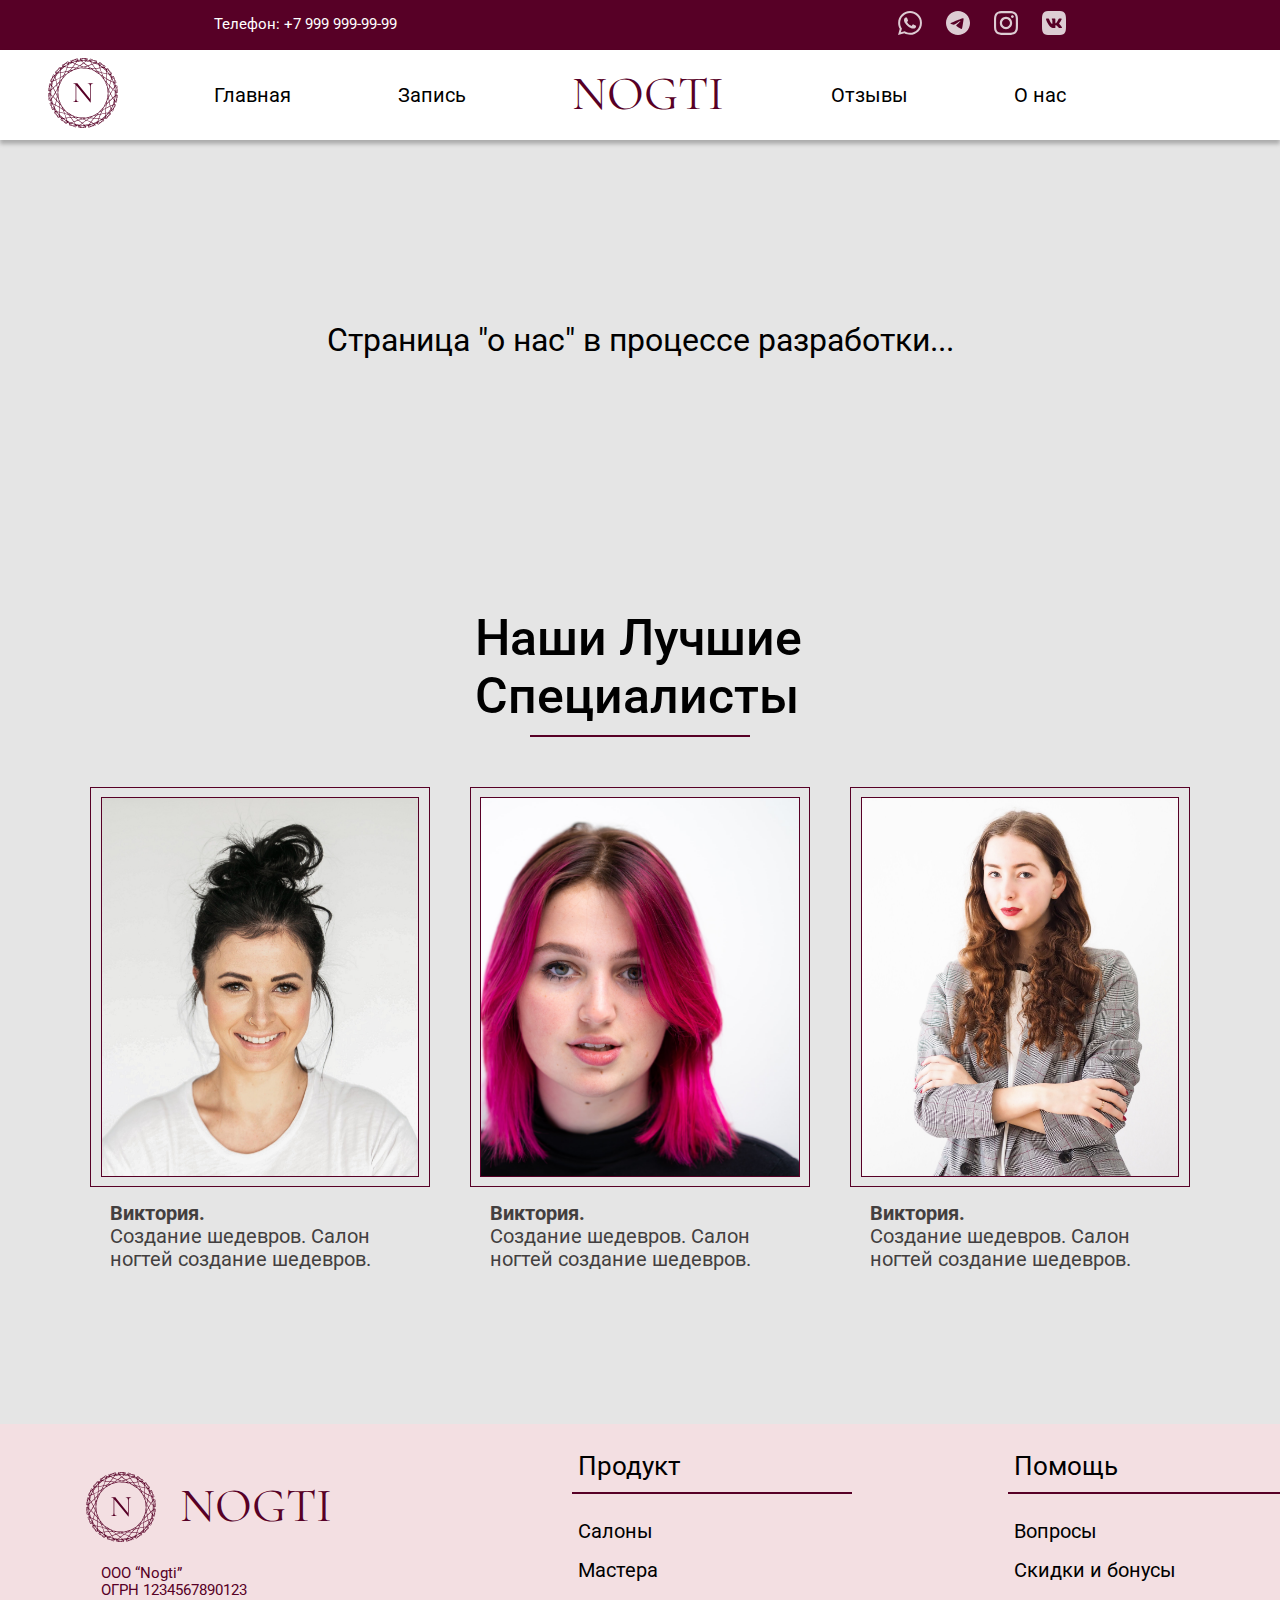
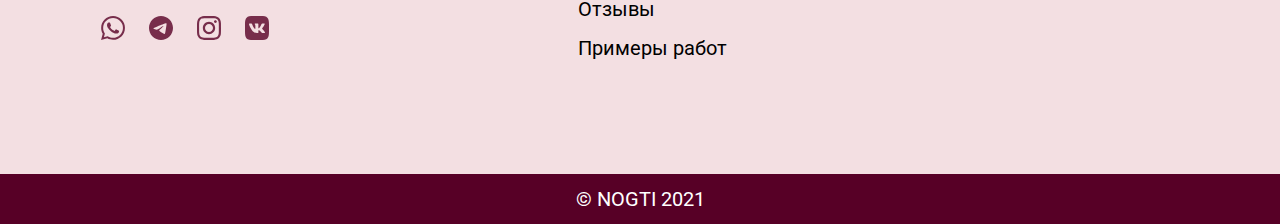
==== about.html @ 63c52788 "Добавлена страница "о нас" Изменен фон главной страницы Перенесен блок со специалистами с главной ст" ====
<!DOCTYPE html>
<html lang="ru">
  <head>
    <meta charset="UTF-8" />
    <meta http-equiv="X-UA-Compartible" content="IE=edge" />
    <meta name="viewport" content="width=device-width, initial-scale=1.0" />
    <title>Fingernails saloon</title>
    <link rel="preconnect" href="https://fonts.googleapis.com" />
    <link rel="preconnect" href="https://fonts.gstatic.com" crossorigin />
    <link
      href="https://fonts.googleapis.com/css2?family=Cormorant+SC&family=Roboto:wght@400;500;700&display=swap"
      rel="stylesheet"
    />
    <link rel="stylesheet" href="css/normalize.css" />
    <link rel="stylesheet" href="css/style.css" />
  </head>
  <body>
    <header class="header container">
      <div class="header-contacts">
        <span class="phone-number">Телефон: +7 999 999-99-99</span>
        <nav class="header-social-links">
          <a href="#" class="header-social-link link">
            <img
              src="img/social-links/light-icons/whatsapp.svg"
              alt="What's App"
              class="social-link-icon"
            />
          </a>
          <a href="#" class="header-social-link link">
            <img
              src="img/social-links/light-icons/telegram.svg"
              alt="Telegram"
              class="social-link-icon"
            />
          </a>
          <a href="#" class="header-social-link link">
            <img
              src="img/social-links/light-icons/instagram.svg"
              alt="Instagram"
              class="social-link-icon"
            />
          </a>
          <a href="#" class="header-social-link link">
            <img
              src="img/social-links/light-icons/vkontakte.svg"
              alt="Vkontakte"
              class="social-link-icon"
            />
          </a>
        </nav>
      </div>
      <!-- /.header-contacts -->
      <div class="header-menu">
        <a href="/" class="logo">
          <img src="img/logo/logo.svg" alt="Logo" class="logo-icon" />
        </a>
        <nav class="header-links">
          <a href="/" class="link header-link">Главная</a>
          <a href="/appointment.html" class="link header-link">Запись</a>
          <a href="/" class="link header-main-link company-logotip">NOGTI</a>
          <a href="/reviews.html" class="link header-link">Отзывы</a>
          <a href="/about.html" class="link header-link">О нас</a>
        </nav>
      </div>
      <!-- /.header-menu -->
    </header>
    <main class="main container">

      <div style="height: 400px; display: flex; align-items: center;">
        <span style="margin: auto; font-family: Roboto; font-size: 32px;">Страница "о нас" в процессе разработки...</span>
      </div>

      <div class="title-specialists">
        <h3 class="title-specialists-caption">Наши Лучшие Специалисты</h3>
        <div class="title-specialists-delim"></div>
        <div class="specialist-cards-wrapper">
          <div class="specialist-cards">
            <section class="specialist-card">
              <div class="card-image-border">
                <img
                  src="img/specialists/specialist1.jpg"
                  alt="specialist photo"
                  class="card-image"
                />
              </div>
              <p class="card-caption">Виктория.</p>
              <p class="card-description">
                Создание шедевров. Салон ногтей создание шедевров.
              </p>
            </section>
            <section class="specialist-card">
              <div class="card-image-border">
                <img
                  src="img/specialists/specialist2.jpg"
                  alt="specialist photo"
                  class="card-image"
                />
              </div>
              <p class="card-caption">Виктория.</p>
              <p class="card-description">
                Создание шедевров. Салон ногтей создание шедевров.
              </p>
            </section>
            <section class="specialist-card">
              <div class="card-image-border">
                <img
                  src="img/specialists/specialist3.jpg"
                  alt="specialist photo"
                  class="card-image"
                />
              </div>
              <p class="card-caption">Виктория.</p>
              <p class="card-description">
                Создание шедевров. Салон ногтей создание шедевров.
              </p>
            </section>
          </div>
        </div>
      </div>
      <!-- /.title-specialists -->
      
    </main>
    <footer class="container">
      <div class="footer-main">
        <div class="about-company">
          <div class="logos">
            <img src="img/logo/logo.svg" alt="Logo" class="logo-icon" />
            <span class="footer-company-logotip company-logotip">NOGTI</a>
          </div>
          <div class="company-info">
            <span class="company-name">ООО “Nogti”</span>
            <span class="registration-number">ОГРН 1234567890123</span>
          </div>
          <nav class="footer-social-links">
            <a href="#" class="footer-social-link link">
              <img
                src="img/social-links/dark-icons/whatsapp.svg"
                alt="What's App"
                class="social-link-icon"
              />
            </a>
            <a href="#" class="footer-social-link link">
              <img
                src="img/social-links/dark-icons/telegram.svg"
                alt="Telegram"
                class="social-link-icon"
              />
            </a>
            <a href="#" class="footer-social-link link">
              <img
                src="img/social-links/dark-icons/instagram.svg"
                alt="Instagram"
                class="social-link-icon"
              />
            </a>
            <a href="#" class="footer-social-link link">
              <img
                src="img/social-links/dark-icons/vkontakte.svg"
                alt="Vkontakte"
                class="social-link-icon"
              />
            </a>
          </nav>
        </div>
        <div class="footer-nav-wrapper">
          <div class="footer-nav-block">
            <span class="footer-nav-title">Продукт</span>
            <div class="footer-nav-delim"></div>
            <nav class="footer-nav-links">
              <a href="#" class="footer-nav-link link">Салоны</a>
              <a href="#" class="footer-nav-link link">Мастера</a>
              <a href="/reviews.html" class="footer-nav-link link">Отзывы</a>
              <a href="#" class="footer-nav-link link">Примеры работ</a>
            </nav>
          </div>
          <div class="footer-nav-block">
            <span class="footer-nav-title">Помощь</span>
            <div class="footer-nav-delim"></div>
            <nav class="footer-nav-links">
              <a href="#" class="footer-nav-link link">Вопросы</a>
              <a href="#" class="footer-nav-link link">Скидки и бонусы</a>
            </nav>
          </div>
        </div>
        <!-- /.footer-nav-wrapper -->
      </div>
      <!-- /.footer-main -->
      <div class="footer-licence">
        <span class="footer-licence-text">© NOGTI 2021</span>
      </div>
    </footer>
    <!-- /.footer -->
  </body>
</html>
---- css/style.css ----
* {
  box-sizing: border-box;
}
body {
  background-color: #e5e5e5;
}
.container {
  max-width: 1440px;
  margin: auto;
}

.header-contacts {
  height: 50px;
  background-color: #570026;
  padding-left: 214px;
  padding-right: 214px;
  display: flex;
  align-items: center;
  justify-content: space-between;
}
.phone-number {
  font-family: Roboto;
  font-style: normal;
  font-weight: normal;
  font-size: 15px;
  color: #ffffff;
}
.header-social-links {
  margin-right: -20px;
}
.header-social-link {
  margin-right: 20px;
}

.header-menu {
  height: 90px;
  background-color: #ffffff;
  display: flex;
  align-items: center;
  box-shadow: 0px 4px 4px rgba(0, 0, 0, 0.25);
  position: relative;
  z-index: 3;
}
.logo {
  position: absolute;
  left: 48px;
}
.header-links {
  position: absolute;
  right: 214px;
  left: 214px;
  display: flex;
  align-items: center;
  justify-content: space-between;
}
.link {
  text-decoration: none;
}
.header-link {
  font-family: Roboto;
  font-style: normal;
  font-weight: normal;
  font-size: 20px;
  color: #000000;
}
.header-main-link {
  font-family: Cormorant SC;
  font-style: normal;
  font-weight: normal;
  font-size: 48px;
  color: #570026;
}

.title-info {
  max-width: 540px;
}
.title-caption {
  margin-top: 0;
  margin-bottom: 7px;
  font-family: Roboto;
  font-style: normal;
  font-weight: 500;
  font-size: 50px;
  color: #000000;
}
.title-description {
  margin-top: 12px;
  margin-bottom: 0;
  font-family: Roboto;
  font-style: normal;
  font-weight: normal;
  font-size: 20px;
  color: #433f3f;
}
.title-subdescription {
  margin-top: 0;
  margin-bottom: 0;
  font-family: Roboto;
  font-style: normal;
  font-weight: normal;
  font-size: 20px;
  color: #433f3f;
}
.title-delim {
  width: 150px;
  height: 2px;
  background: #570026;
}
.title1th {
  height: 884px;
  background: url(../img/titles/title1th.jpg);
  background-repeat: no-repeat;
  background-size: cover;
  position: relative;
}
.title1th-section-left {
  height: 69px;
  position: absolute;
  left: 107px;
  bottom: 87px;
}
.title1th-section-right {
  height: 208px;
  position: absolute;
  right: 86px;
  top: 112px;
}
.title2th {
  height: 442px;
  background: #ffffff;
  display: flex;
  align-items: center;
}
.title2th-image {
  margin-left: 281px;
  margin-right: auto;
  box-shadow: -20px 20px 0px #570026;
}
.title2th-section-info {
  margin-left: auto;
  margin-right: 150px;
}
.title3th {
  height: 442px;
  display: flex;
  align-items: center;
  background: #f3dfe2;
}
.title3th-section-left {
  width: 720px;
  height: 100%;
  background: url(../img/titles/title3th-image.jpg);
  background-repeat: no-repeat;
  background-size: cover;
}
.title3th-section-right {
  width: 720px;
  position: relative;
}
.title3th-services {
  display: flex;
  flex-wrap: wrap;
}
.title3th-service {
  width: 360px;
  height: 221px;
  text-align: center;
}
.title3th-service-description {
  margin-top: 5px;
  margin-bottom: 0;
  font-family: Roboto;
  font-style: normal;
  font-weight: bold;
  font-size: 20px;
  line-height: 23px;
  color: #433f3f;
}
.title3th-service-image {
  width: 129px;
  margin-top: 32px;
}
.title3th-delim-vertical {
  position: absolute;
  width: 2px;
  height: 100%;
  top: 0;
  left: calc(50% - 1px);
  background: #570026;
}
.title3th-delim-horizontal {
  position: absolute;
  width: 100%;
  height: 2px;
  top: calc(50% - 1px);
  left: 0;
  background: #570026;
}
.title4th {
  height: 884px;
  background: url(../img/titles/title4th.jpg);
  background-repeat: no-repeat;
  background-size: cover;
  display: flex;
  align-items: center;
}
.title4th-section-info {
  margin-left: 209px;
}

.title-specialists {
  padding-top: 70px;
  height: 884px;
  background: #e5e5e5;
}
.title-specialists-caption {
  margin-left: auto;
  margin-right: auto;
  margin-top: 0;
  margin-bottom: 0;
  width: 330px;
  font-family: Roboto;
  font-style: normal;
  font-weight: 500;
  font-size: 50px;
  color: #000000;
}
.title-specialists-delim {
  margin-left: auto;
  margin-right: auto;
  margin-top: 10px;
  margin-bottom: 0;
  width: 220px;
  height: 2px;
  background: #570026;
}
.specialist-cards-wrapper {
  margin-left: 0;
  margin-top: 50px;
  display: flex;
  justify-content: center;
}
.specialist-cards {
  margin-left: -40px;
  display: flex;
}
.specialist-card {
  margin-left: 40px;
  width: 340px;
  height: 480px;
}
.card-image-border {
  margin-left: auto;
  margin-right: auto;
  width: 340px;
  height: 400px;
  border: 1px solid #570026;
  display: flex;
  align-items: center;
  justify-content: center;
}
.card-image {
  margin: 10px;
  width: 320px;
  height: 380px;
  border: 1px solid #570026;
  object-fit: cover;
}
.card-caption {
  margin-left: 20px;
  margin-top: 15px;
  margin-bottom: 0;
  font-family: Roboto;
  font-style: normal;
  font-weight: bold;
  font-size: 20px;
  color: #433f3f;
}
.card-description {
  margin-left: 20px;
  margin-top: 0;
  font-family: Roboto;
  font-style: normal;
  font-weight: normal;
  font-size: 20px;
  color: #433f3f;
}

.footer-main {
  height: 350px;
  background: #f3dfe2;
  display: flex;
  align-items: center;
}

.about-company {
  margin-left: 86px;
  padding-top: 48px;
  width: 250px;
  height: 100%;
}

.logos {
  display: flex;
  align-items: center;
}

.footer-company-logotip {
  margin-left: 24px;
  font-family: Cormorant SC;
  font-style: normal;
  font-weight: normal;
  font-size: 48px;
  color: #570026;
}

.company-info {
  margin-left: 15px;
  margin-top: 23px;
  display: grid;
  font-family: Roboto;
  font-style: normal;
  font-weight: normal;
  font-size: 15px;
  color: #570026;
}

.footer-social-links {
  margin-left: -5px;
  margin-top: 16px;
}

.footer-social-link {
  margin-left: 20px;
}

.footer-nav-wrapper {
  padding-left: 94px;
  padding-top: 28px;
  width: 100%;
  height: 100%;
  display: flex;
}

.footer-nav-block {
  margin-left: 136px;
}

.footer-nav-links {
  display: grid;
}

.footer-nav-title {
  margin-left: 16px;
  font-family: Roboto;
  font-style: normal;
  font-weight: normal;
  font-size: 26px;
  color: #000000;
}

.footer-nav-delim {
  margin: 10px;
  width: 280px;
  height: 2px;
  background: #570026;
}

.footer-nav-link {
  margin-left: 16px;
  margin-top: 16px;
  font-family: Roboto;
  font-style: normal;
  font-weight: normal;
  font-size: 20px;
  color: #000000;
}

.footer-licence {
  height: 50px;
  background: #570026;
  display: flex;
  align-items: center;
}

.footer-licence-text {
  margin: auto;
  font-family: Roboto;
  font-style: normal;
  font-weight: normal;
  font-size: 20px;
  color: #ffffff;
}
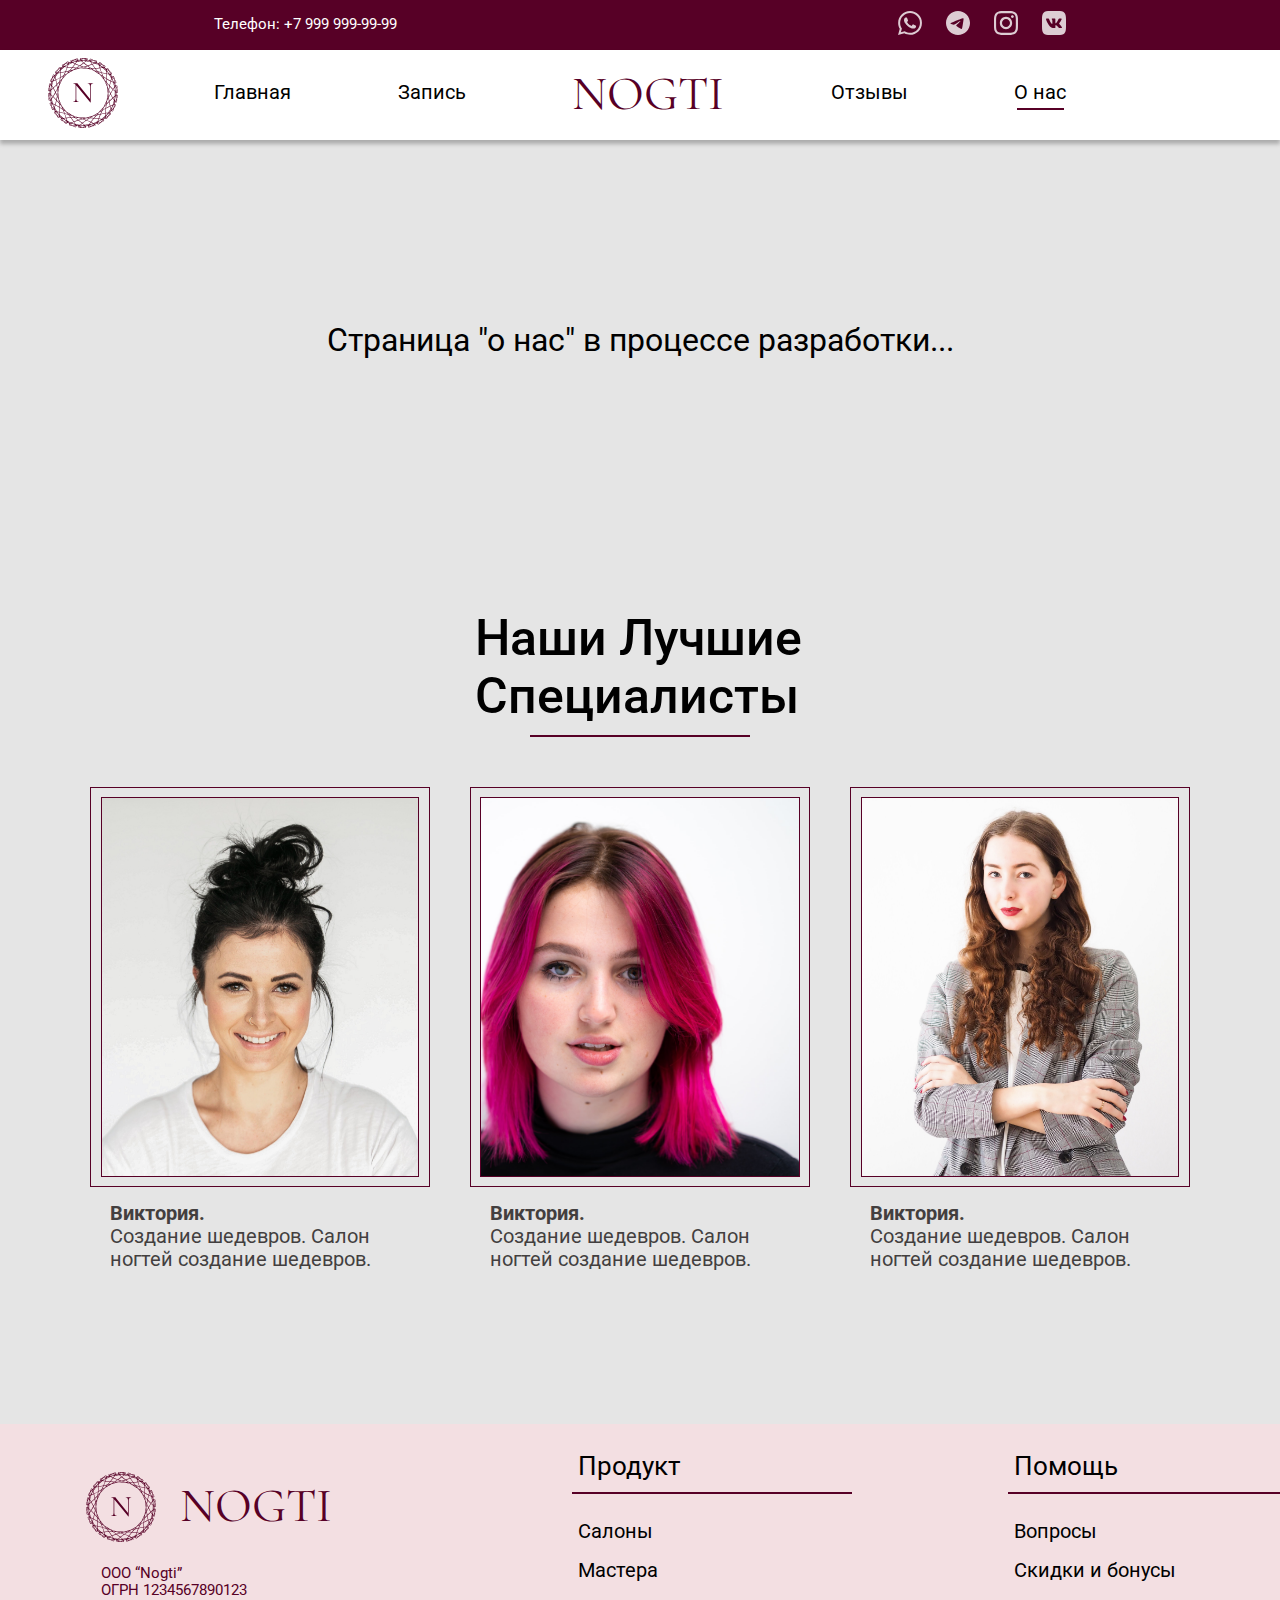
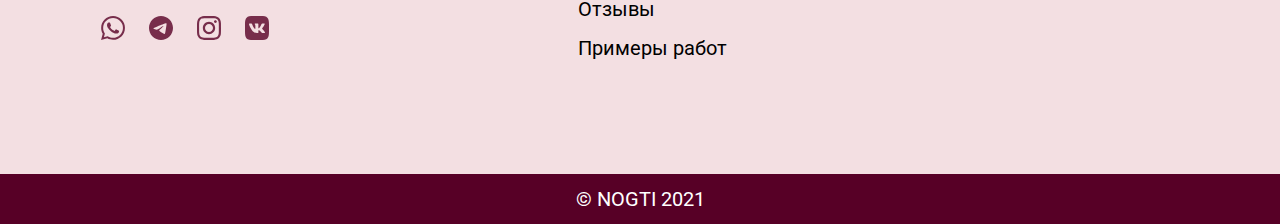
==== commit 58f88cb3: "Добавлен индикатор открытой страницы в шапке" ====
--- a/about.html
+++ b/about.html
@@ -55,11 +55,25 @@
           <img src="img/logo/logo.svg" alt="Logo" class="logo-icon" />
         </a>
         <nav class="header-links">
-          <a href="/" class="link header-link">Главная</a>
-          <a href="/appointment.html" class="link header-link">Запись</a>
-          <a href="/" class="link header-main-link company-logotip">NOGTI</a>
-          <a href="/reviews.html" class="link header-link">Отзывы</a>
-          <a href="/about.html" class="link header-link">О нас</a>
+          <div class="header-link-field">
+            <a href="/" class="link header-link">Главная</a>
+            <div class="header-link-indicator" style="visibility: hidden";></div>
+          </div>
+          <div class="header-link-field">
+            <a href="/appointment.html" class="link header-link">Запись</a>
+            <div class="header-link-indicator" style="visibility: hidden";></div>
+          </div>
+          <div class="header-link-field">
+            <a href="/" class="link header-main-link company-logotip">NOGTI</a>
+          </div>
+          <div class="header-link-field">
+            <a href="/reviews.html" class="link header-link">Отзывы</a>
+            <div class="header-link-indicator" style="visibility: hidden"></div>
+          </div>
+          <div class="header-link-field">
+            <a href="/about.html" class="link header-link">О нас</a>
+            <div class="header-link-indicator" style="visibility: visible"></div>
+          </div>
         </nav>
       </div>
       <!-- /.header-menu -->
--- a/css/style.css
+++ b/css/style.css
@@ -53,22 +53,31 @@
   align-items: center;
   justify-content: space-between;
 }
+.header-link-indicator {
+  margin-left: auto;
+  margin-right: auto;
+  margin-top: 4px;
+  margin-bottom: 0;
+  width: calc( 100% - 5px );
+  height: 2px;
+  background: #570026;
+}
+.header-link {
+  font-family: Roboto;
+  font-style: normal;
+  font-weight: normal;
+  font-size: 20px;
+  color: #000000;
+}
+.header-main-link {
+  font-family: Cormorant SC;
+  font-style: normal;
+  font-weight: normal;
+  font-size: 48px;
+  color: #570026;
+}
 .link {
   text-decoration: none;
-}
-.header-link {
-  font-family: Roboto;
-  font-style: normal;
-  font-weight: normal;
-  font-size: 20px;
-  color: #000000;
-}
-.header-main-link {
-  font-family: Cormorant SC;
-  font-style: normal;
-  font-weight: normal;
-  font-size: 48px;
-  color: #570026;
 }
 
 .title-info {
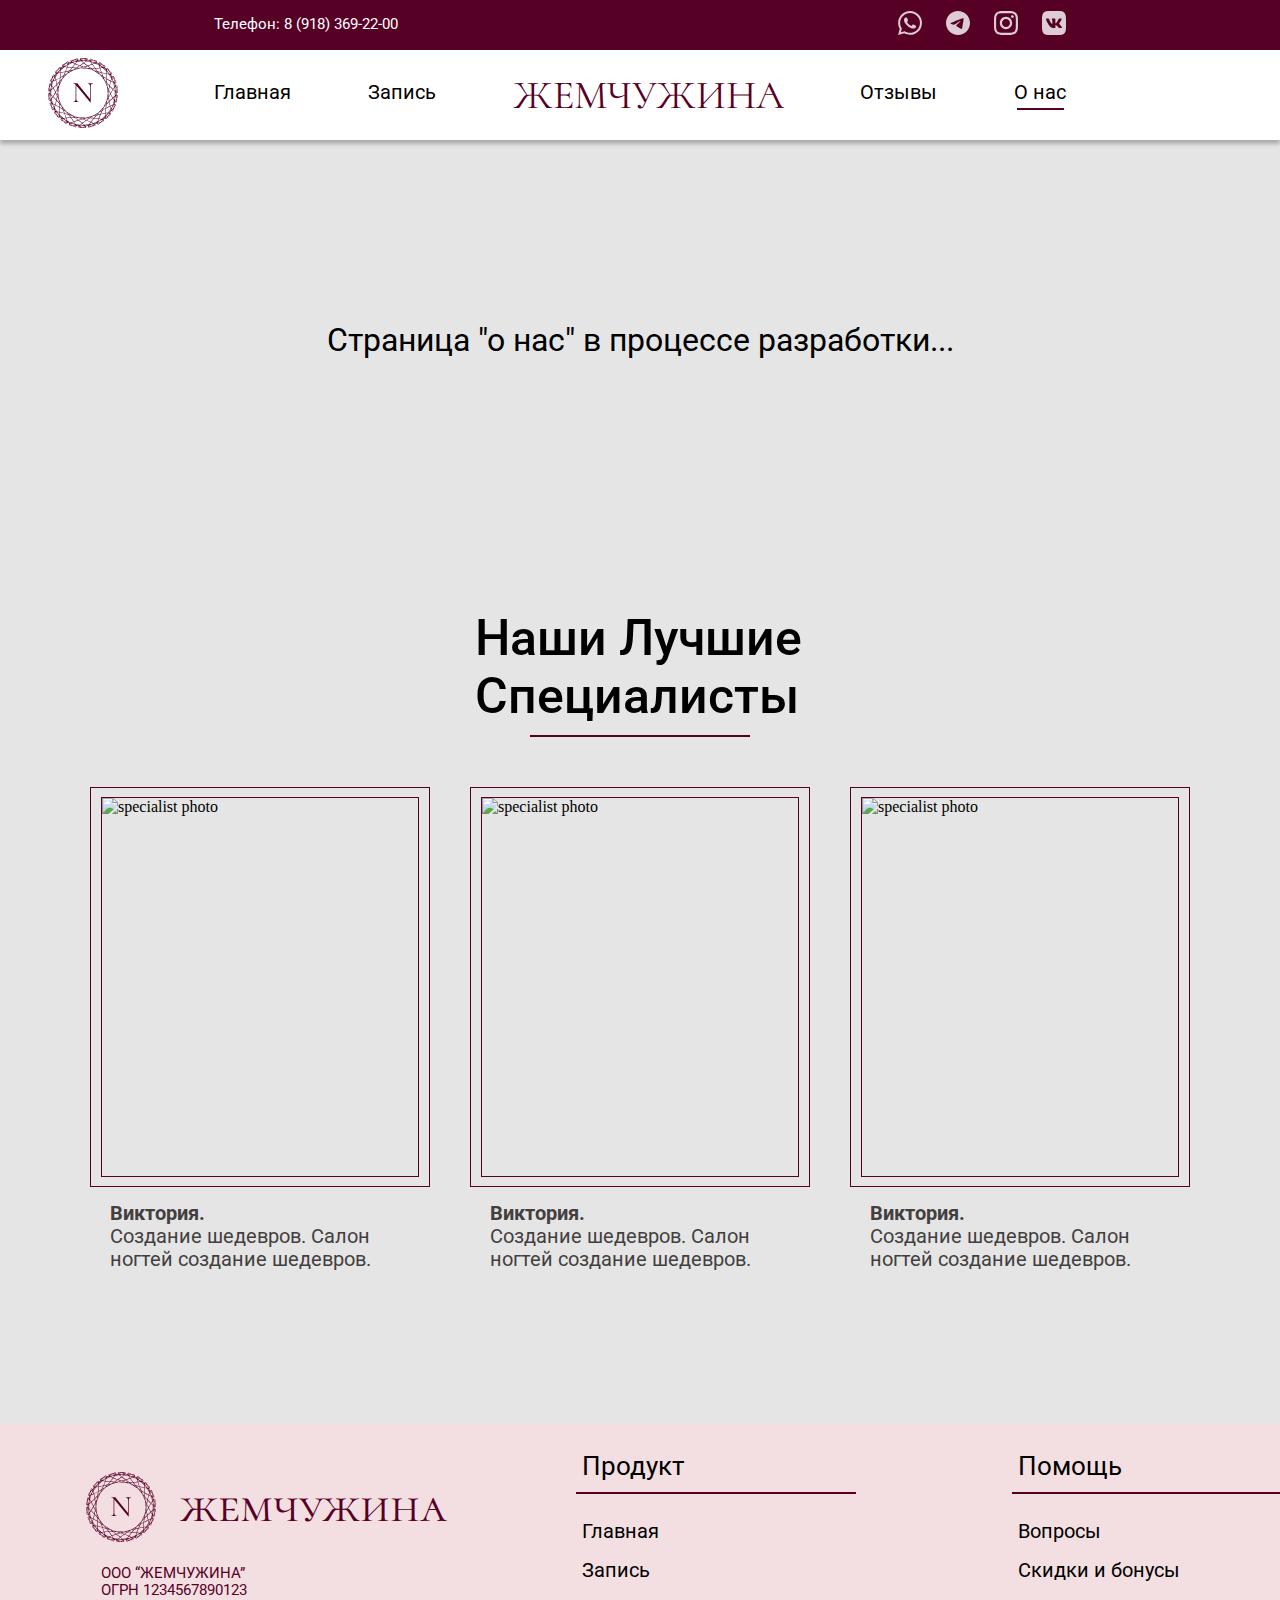
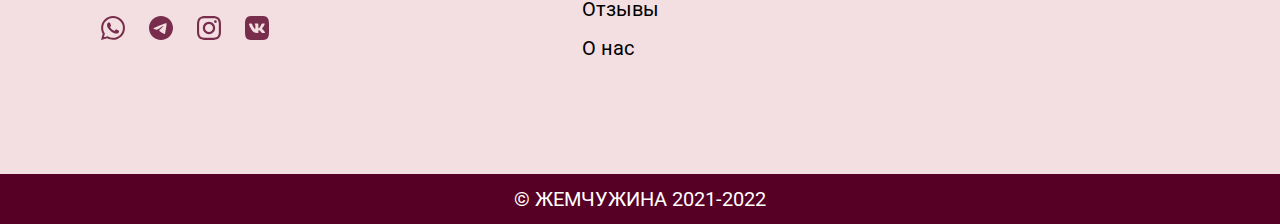
==== commit 47b167f3: "Внесены актуальные данные страниц записи и главной Добавлена возможность выбора салона для записи До" ====
--- a/about.html
+++ b/about.html
@@ -17,30 +17,30 @@
   <body>
     <header class="header container">
       <div class="header-contacts">
-        <span class="phone-number">Телефон: +7 999 999-99-99</span>
+        <span class="phone-number">Телефон: 8 (918) 369-22-00</span>
         <nav class="header-social-links">
-          <a href="#" class="header-social-link link">
+          <a href="https://web.whatsapp.com" class="header-social-link link">
             <img
               src="img/social-links/light-icons/whatsapp.svg"
               alt="What's App"
               class="social-link-icon"
             />
           </a>
-          <a href="#" class="header-social-link link">
+          <a href="https://web.telegram.org" class="header-social-link link">
             <img
               src="img/social-links/light-icons/telegram.svg"
               alt="Telegram"
               class="social-link-icon"
             />
           </a>
-          <a href="#" class="header-social-link link">
+          <a href="https://instagram.com" class="header-social-link link">
             <img
               src="img/social-links/light-icons/instagram.svg"
               alt="Instagram"
               class="social-link-icon"
             />
           </a>
-          <a href="#" class="header-social-link link">
+          <a href="https://vk.com/im" class="header-social-link link">
             <img
               src="img/social-links/light-icons/vkontakte.svg"
               alt="Vkontakte"
@@ -64,7 +64,7 @@
             <div class="header-link-indicator" style="visibility: hidden";></div>
           </div>
           <div class="header-link-field">
-            <a href="/" class="link header-main-link company-logotip">NOGTI</a>
+            <a href="/" class="link header-main-link company-logotip">ЖЕМЧУЖИНА</a>
           </div>
           <div class="header-link-field">
             <a href="/reviews.html" class="link header-link">Отзывы</a>
@@ -139,35 +139,35 @@
         <div class="about-company">
           <div class="logos">
             <img src="img/logo/logo.svg" alt="Logo" class="logo-icon" />
-            <span class="footer-company-logotip company-logotip">NOGTI</a>
+            <span class="footer-company-logotip company-logotip">жемчужина</a>
           </div>
           <div class="company-info">
-            <span class="company-name">ООО “Nogti”</span>
+            <span class="company-name">ООО “ЖЕМЧУЖИНА”</span>
             <span class="registration-number">ОГРН 1234567890123</span>
           </div>
           <nav class="footer-social-links">
-            <a href="#" class="footer-social-link link">
+            <a href="https://web.whatsapp.com" class="footer-social-link link">
               <img
                 src="img/social-links/dark-icons/whatsapp.svg"
                 alt="What's App"
                 class="social-link-icon"
               />
             </a>
-            <a href="#" class="footer-social-link link">
+            <a href="https://web.telegram.org" class="footer-social-link link">
               <img
                 src="img/social-links/dark-icons/telegram.svg"
                 alt="Telegram"
                 class="social-link-icon"
               />
             </a>
-            <a href="#" class="footer-social-link link">
+            <a href="https://instagram.com" class="footer-social-link link">
               <img
                 src="img/social-links/dark-icons/instagram.svg"
                 alt="Instagram"
                 class="social-link-icon"
               />
             </a>
-            <a href="#" class="footer-social-link link">
+            <a href="https://vk.com/im" class="footer-social-link link">
               <img
                 src="img/social-links/dark-icons/vkontakte.svg"
                 alt="Vkontakte"
@@ -181,10 +181,10 @@
             <span class="footer-nav-title">Продукт</span>
             <div class="footer-nav-delim"></div>
             <nav class="footer-nav-links">
-              <a href="#" class="footer-nav-link link">Салоны</a>
-              <a href="#" class="footer-nav-link link">Мастера</a>
+              <a href="/index.html" class="footer-nav-link link">Главная</a>
+              <a href="/appointment.html" class="footer-nav-link link">Запись</a>
               <a href="/reviews.html" class="footer-nav-link link">Отзывы</a>
-              <a href="#" class="footer-nav-link link">Примеры работ</a>
+              <a href="/about.html" class="footer-nav-link link">О нас</a>
             </nav>
           </div>
           <div class="footer-nav-block">
@@ -200,7 +200,7 @@
       </div>
       <!-- /.footer-main -->
       <div class="footer-licence">
-        <span class="footer-licence-text">© NOGTI 2021</span>
+        <span class="footer-licence-text">© ЖЕМЧУЖИНА 2021-2022</span>
       </div>
     </footer>
     <!-- /.footer -->
--- a/css/style.css
+++ b/css/style.css
@@ -1,5 +1,11 @@
-* {
+*,
+*:after,
+*:before {
+  -webkit-box-sizing: border-box;
+  -moz-box-sizing: border-box;
   box-sizing: border-box;
+  padding: 0;
+  margin: 0;
 }
 body {
   background-color: #e5e5e5;
@@ -58,7 +64,7 @@
   margin-right: auto;
   margin-top: 4px;
   margin-bottom: 0;
-  width: calc( 100% - 5px );
+  width: calc(100% - 5px);
   height: 2px;
   background: #570026;
 }
@@ -73,7 +79,7 @@
   font-family: Cormorant SC;
   font-style: normal;
   font-weight: normal;
-  font-size: 48px;
+  font-size: 40px;
   color: #570026;
 }
 .link {
@@ -117,7 +123,7 @@
 }
 .title1th {
   height: 884px;
-  background: url(../img/titles/title1th.jpg);
+  background: url(../img/main/titles/title1th.jpg);
   background-repeat: no-repeat;
   background-size: cover;
   position: relative;
@@ -158,7 +164,7 @@
 .title3th-section-left {
   width: 720px;
   height: 100%;
-  background: url(../img/titles/title3th-image.jpg);
+  background: url(../img/main/titles/title3th-image.jpg);
   background-repeat: no-repeat;
   background-size: cover;
 }
@@ -207,7 +213,7 @@
 }
 .title4th {
   height: 884px;
-  background: url(../img/titles/title4th.jpg);
+  background: url(../img/main/titles/title4th.jpg);
   background-repeat: no-repeat;
   background-size: cover;
   display: flex;
@@ -215,6 +221,19 @@
 }
 .title4th-section-info {
   margin-left: 209px;
+}
+
+.appointment-title {
+  height: 516px;
+  position: relative;
+  background: url(../img/appointment/titles/title.jpg);
+  background-repeat: no-repeat;
+  background-size: cover;
+}
+.appointment-title-info {
+  position: absolute;
+  left: 74px;
+  bottom: 100px;
 }
 
 .title-specialists {
@@ -400,3 +419,384 @@
   font-size: 20px;
   color: #ffffff;
 }
+
+.appointment-caption-wrapper {
+  margin-bottom: 28px;
+}
+.appointment-caption {
+  font-family: Roboto;
+  font-style: normal;
+  font-weight: normal;
+  font-size: 26px;
+  color: #000000;
+}
+.appointment-text {
+  font-family: Roboto;
+  font-style: normal;
+  font-weight: normal;
+  font-size: 20px;
+  color: #000000;
+}
+.appointment-title-delim {
+  width: 138px;
+  height: 2px;
+  background: #570026;
+}
+.appointment-wrapper {
+  background-color: #ffffff;
+  display: flex;
+  position: relative;
+}
+.appointment-blocks {
+  margin-left: 52px;
+  margin-right: auto;
+  margin-top: -52px;
+  margin-bottom: 52px;
+  padding-left: 40px;
+  padding-top: 34px;
+  width: 868px;
+  z-index: 10;
+  background-color: #ffffff;
+  box-shadow: 4px 4px 8px 5px #e5e5e5;
+}
+.appointment-block {
+  margin-bottom: 36px;
+}
+.appointment-choose-saloon {
+  padding: 20px 32px;
+  max-width: 550px;
+  background: #ffffff;
+  border: 1px solid #570026;
+  border-radius: 5px;
+  display: flex;
+  align-items: center;
+}
+.appointment-choose-saloon-icon {
+  position: absolute;
+  right: 32px;
+}
+.appointment-contacts {
+  margin-left: 32px;
+}
+.appointment-contact-group {
+  display: flex;
+  align-items: center;
+}
+.appointment-contact-icon {
+  margin-right: 16px;
+}
+.workinghours-wrapper {
+  margin-left: 32px;
+  max-width: 460px;
+  display: flex;
+  flex-wrap: wrap;
+}
+.workinghours-group {
+  margin-right: 52px;
+  margin-bottom: 12px;
+  width: 175px;
+  height: 32px;
+  display: flex;
+  align-items: center;
+}
+.workinghours-day-of-week {
+  margin-right: 22px;
+  padding: 3px 9px;
+  background: #ffffff;
+  border: 1px solid #570026;
+  border-radius: 5px;
+}
+.workinghours-group-order1 {
+  order: 1;
+}
+.workinghours-group-order2 {
+  order: 2;
+}
+.workinghours-group-order3 {
+  order: 3;
+}
+.workinghours-group-order4 {
+  order: 4;
+}
+.workinghours-group-order5 {
+  order: 5;
+}
+.workinghours-group-order6 {
+  order: 6;
+}
+.workinghours-group-order7 {
+  order: 7;
+}
+.specialists-block {
+  margin-left: auto;
+  margin-right: 52px;
+  margin-top: -52px;
+  margin-bottom: 52px;
+  width: 438px;
+  height: max-content;
+  padding: 22px;
+  z-index: 10;
+  background-color: #ffffff;
+  box-shadow: 4px 4px 8px 5px #e5e5e5;
+}
+.specialists-caption-wrapper {
+  margin-bottom: 12px;
+  text-align: center;
+}
+.specialists-caption {
+  font-family: Roboto;
+  font-style: normal;
+  font-weight: normal;
+  font-size: 26px;
+  color: #570026;
+}
+.specialists-delim {
+  margin-left: auto;
+  margin-right: auto;
+  margin-top: 10px;
+  margin-bottom: 0;
+  width: 100%;
+  height: 2px;
+  background: #570026;
+}
+.specialist-minicard {
+  margin-top: 22px;
+  width: 100%;
+  height: 120px;
+  display: flex;
+  align-items: center;
+  background: #ffffff;
+  box-shadow: 4px 4px 8px 5px #e5e5e5;
+}
+.specialist-picture {
+  margin-left: 30px;
+  width: 88px;
+  height: 88px;
+  object-fit: cover;
+  border-radius: 100px;
+  border: 1px solid #570026;
+}
+.specialist-minicard-info {
+  margin-left: 20px;
+}
+.specialist-name {
+  font-family: Roboto;
+  font-style: normal;
+  font-weight: normal;
+  font-size: 20px;
+  color: #000000;
+}
+.specialist-reviews {
+  font-family: Roboto;
+  font-style: normal;
+  font-weight: normal;
+  font-size: 15px;
+  color: #000000;
+}
+.rating-stars {
+  display: flex;
+}
+.rating-star {
+  margin: 0;
+}
+
+.reviews-title-block {
+  height: 517px;
+  background: url(../img/reviews/title.jpg);
+  background-repeat: no-repeat;
+  background-size: cover;
+  position: relative;
+}
+.reviews-title-text-wrapper {
+  position: absolute;
+  left: 74px;
+  bottom: 105px;
+}
+.reviews-title-text {
+  font-family: Roboto;
+  font-style: normal;
+  font-weight: 500;
+  font-size: 50px;
+  color: #000000;
+}
+.reviews-title-delim {
+  width: 138px;
+  height: 2px;
+  background: #570026;
+}
+.reviews-main-block-wrapper {
+  padding-left: 56px;
+  padding-right: 56px;
+  padding-bottom: 56px;
+  background-color: white;
+  display: flex;
+  justify-content: space-between;
+  position: relative;
+  z-index: 1;
+}
+.reviews-block-wrapper {
+  margin-top: -56px;
+  margin-bottom: 0;
+  width: 864px;
+}
+.review-cards {
+  margin-left: 0;
+  margin-right: 0;
+  margin-top: -30px;
+  margin-bottom: 0;
+}
+.review-card {
+  margin-left: 0;
+  margin-right: 0;
+  margin-top: 30px;
+  margin-bottom: 0;
+  padding: 11px 23px;
+  background: #ffffff;
+  box-shadow: 4px 4px 8px 5px #e5e5e5;
+}
+.review-card-title {
+  display: flex;
+  align-items: center;
+}
+.reviewer-picture {
+  width: 88px;
+  height: 88px;
+  object-fit: cover;
+  border-radius: 100px;
+  border: 1px solid #570026;
+}
+.review-card-title-info {
+  margin-left: 14px;
+  margin-right: auto;
+}
+.review-card-title-reviewer-info {
+  margin-bottom: 2px;
+  display: flex;
+}
+.review-name {
+  margin-right: 14px;
+  font-family: Roboto;
+  font-style: normal;
+  font-weight: bold;
+  font-size: 20px;
+  color: #000000;
+}
+.review-rating {
+  margin-right: 14px;
+}
+.review-date {
+  margin-right: 14px;
+  font-family: Roboto;
+  font-style: normal;
+  font-weight: normal;
+  font-size: 20px;
+  color: #433f3f;
+}
+.review-card-title-reviewed-specialist-info {
+  display: flex;
+  align-items: center;
+}
+.reviewed-specialist-name {
+  font-family: Roboto;
+  font-style: normal;
+  font-weight: normal;
+  color: #000000;
+}
+.reviewed-specialist-picture {
+  margin-left: 15px;
+  margin-right: 0;
+  width: 50px;
+  height: 50px;
+  object-fit: cover;
+  border-radius: 100px;
+  border: 1px solid #570026;
+  box-sizing: border-box;
+}
+.review-card-description {
+  margin-top: 20px;
+  margin-bottom: 14px;
+  font-family: Roboto;
+  font-style: normal;
+  font-weight: normal;
+  font-size: 20px;
+  color: #433f3f;
+}
+.reviews-specialists-block-wrapper {
+  margin-top: 0;
+  margin-bottom: 0;
+  width: 436px;
+}
+
+.wrapper-dropdown {
+  position: relative;
+  cursor: pointer;
+  -webkit-transition: all 0.3s ease-out;
+  -moz-transition: all 0.3s ease-out;
+  -ms-transition: all 0.3s ease-out;
+  -o-transition: all 0.3s ease-out;
+  transition: all 0.3s ease-out;
+}
+
+.wrapper-dropdown .dropdown {
+  position: absolute;
+  top: 100%;
+  left: 0;
+  right: 0;
+
+  background: #fff;
+  border-radius: 0 0 5px 5px;
+  border: 1px solid rgba(0, 0, 0, 0.2);
+  border-top: none;
+  border-bottom: none;
+  list-style: none;
+  -webkit-transition: all 0.3s ease-out;
+  -moz-transition: all 0.3s ease-out;
+  -ms-transition: all 0.3s ease-out;
+  -o-transition: all 0.3s ease-out;
+  transition: all 0.3s ease-out;
+
+  max-height: 0;
+  overflow: hidden;
+}
+
+.wrapper-dropdown .dropdown li {
+  padding: 20px 32px;
+  background: #ffffff;
+  align-items: center;
+  border-top: 1px solid #570026;
+  -webkit-transition: all 0.3s ease-out;
+  -moz-transition: all 0.3s ease-out;
+  -ms-transition: all 0.3s ease-out;
+  -o-transition: all 0.3s ease-out;
+  transition: all 0.3s ease-out;
+}
+
+.wrapper-dropdown .dropdown li i {
+  color: inherit;
+  vertical-align: middle;
+}
+
+.wrapper-dropdown .dropdown li:hover {
+  background: #f3dfe2;
+  -webkit-transition: all 0.3s ease-out;
+  -moz-transition: all 0.3s ease-out;
+  -ms-transition: all 0.3s ease-out;
+  -o-transition: all 0.3s ease-out;
+  transition: all 0.3s ease-out;
+}
+
+.wrapper-dropdown.active {
+  border-radius: 5px 5px 0 0;
+  background: #f3dfe2;
+  box-shadow: none;
+}
+
+.wrapper-dropdown.active .dropdown {
+  border-left: 1px solid #570026;
+  border-right: 1px solid #570026;
+  border-bottom: 1px solid #570026;
+  max-height: 400px;
+}
+.hidden {
+  display: none;
+}
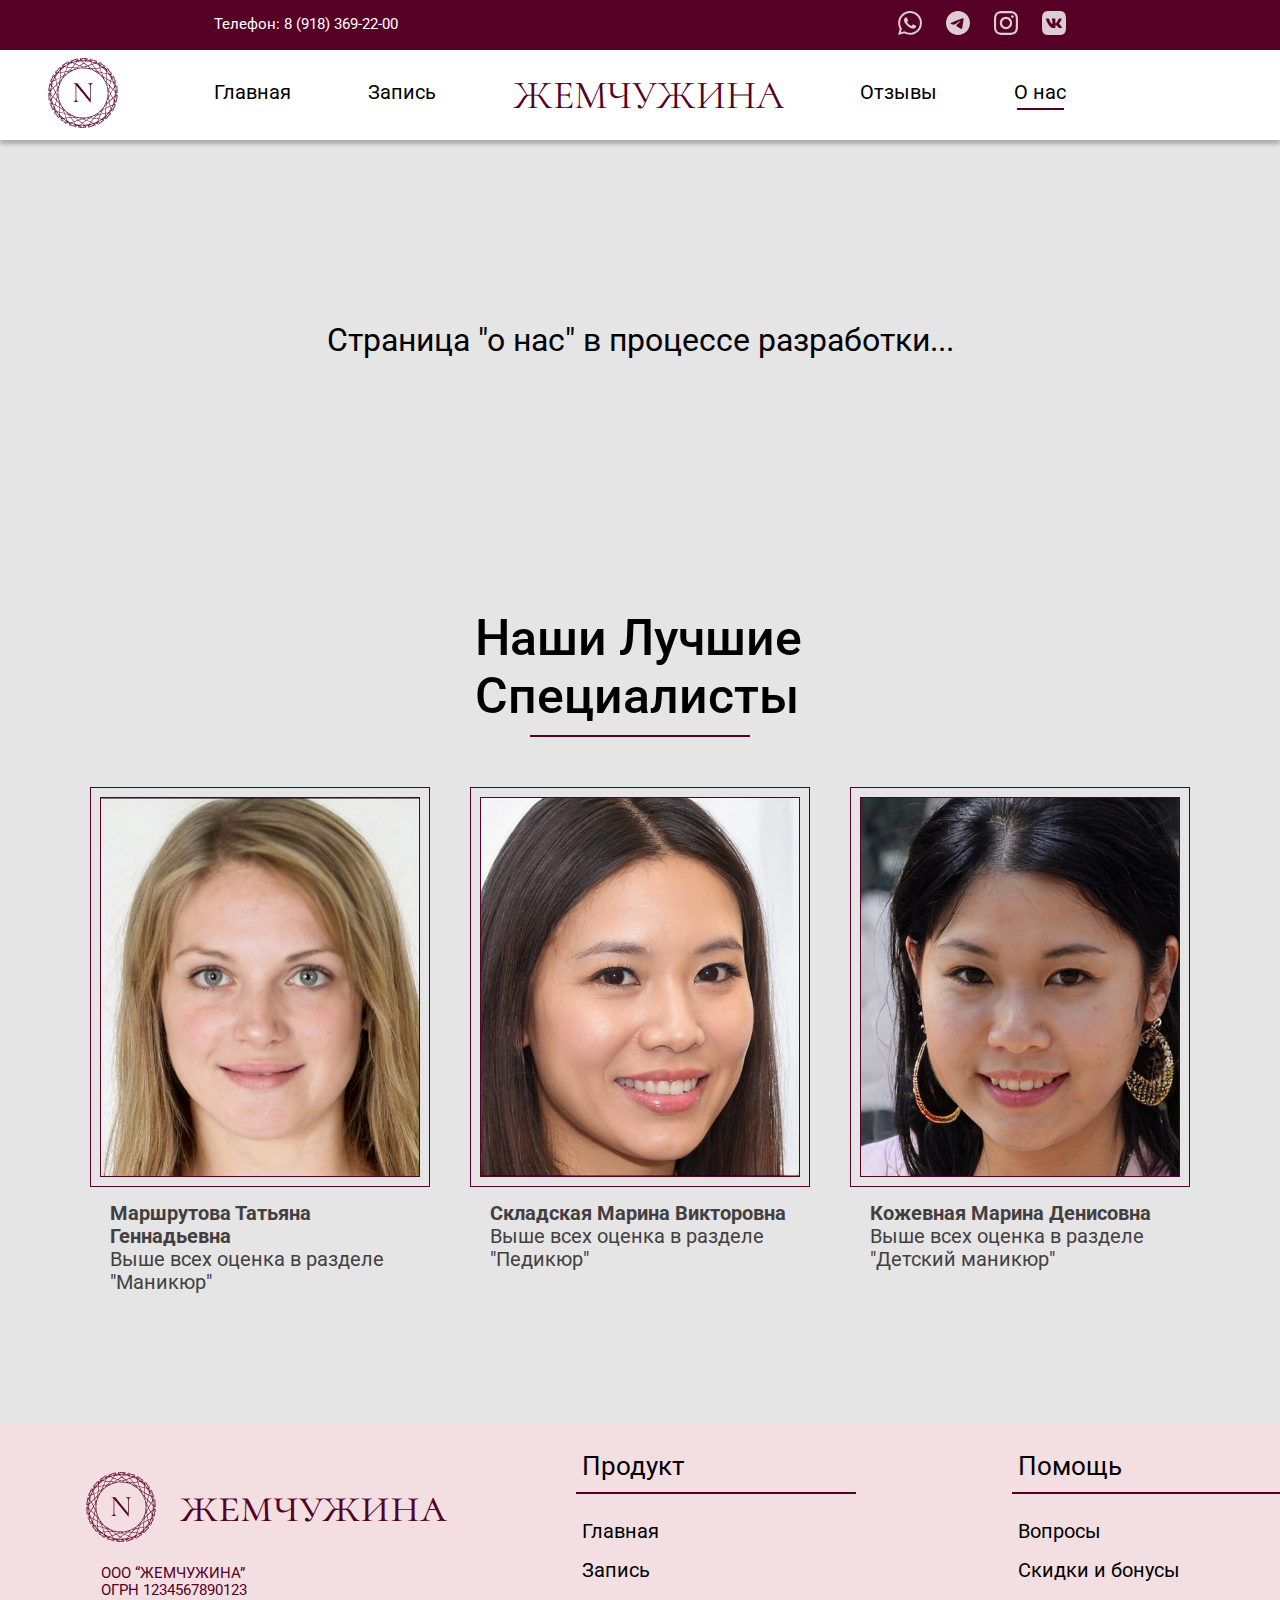
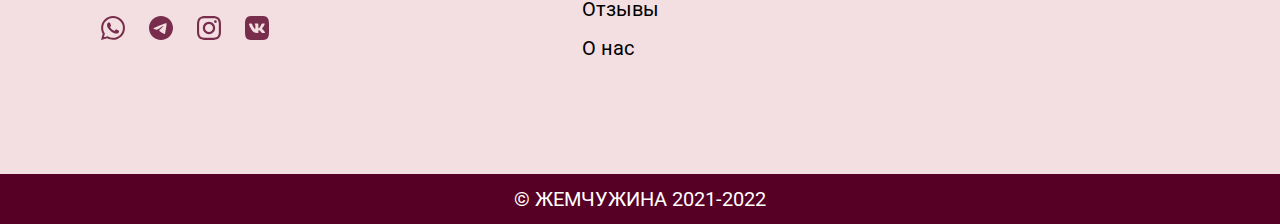
==== commit b39b02fb: "Добавлены отзывы" ====
--- a/about.html
+++ b/about.html
@@ -92,40 +92,40 @@
             <section class="specialist-card">
               <div class="card-image-border">
                 <img
-                  src="img/specialists/specialist1.jpg"
+                  src="img/specialists/saloon2specialist1.jpg"
                   alt="specialist photo"
                   class="card-image"
                 />
               </div>
-              <p class="card-caption">Виктория.</p>
+              <p class="card-caption">Маршрутова Татьяна Геннадьевна</p>
               <p class="card-description">
-                Создание шедевров. Салон ногтей создание шедевров.
+                Выше всех оценка в разделе "Маникюр"
               </p>
             </section>
             <section class="specialist-card">
               <div class="card-image-border">
                 <img
-                  src="img/specialists/specialist2.jpg"
+                  src="img/specialists/saloon1specialist2.jpg"
                   alt="specialist photo"
                   class="card-image"
                 />
               </div>
-              <p class="card-caption">Виктория.</p>
+              <p class="card-caption">Складская Марина Викторовна</p>
               <p class="card-description">
-                Создание шедевров. Салон ногтей создание шедевров.
+                Выше всех оценка в разделе "Педикюр"
               </p>
             </section>
             <section class="specialist-card">
               <div class="card-image-border">
                 <img
-                  src="img/specialists/specialist3.jpg"
+                  src="img/specialists/saloon3specialist2.jpg"
                   alt="specialist photo"
                   class="card-image"
                 />
               </div>
-              <p class="card-caption">Виктория.</p>
+              <p class="card-caption">Кожевная Марина Денисовна</p>
               <p class="card-description">
-                Создание шедевров. Салон ногтей создание шедевров.
+                Выше всех оценка в разделе "Детский маникюр"
               </p>
             </section>
           </div>
